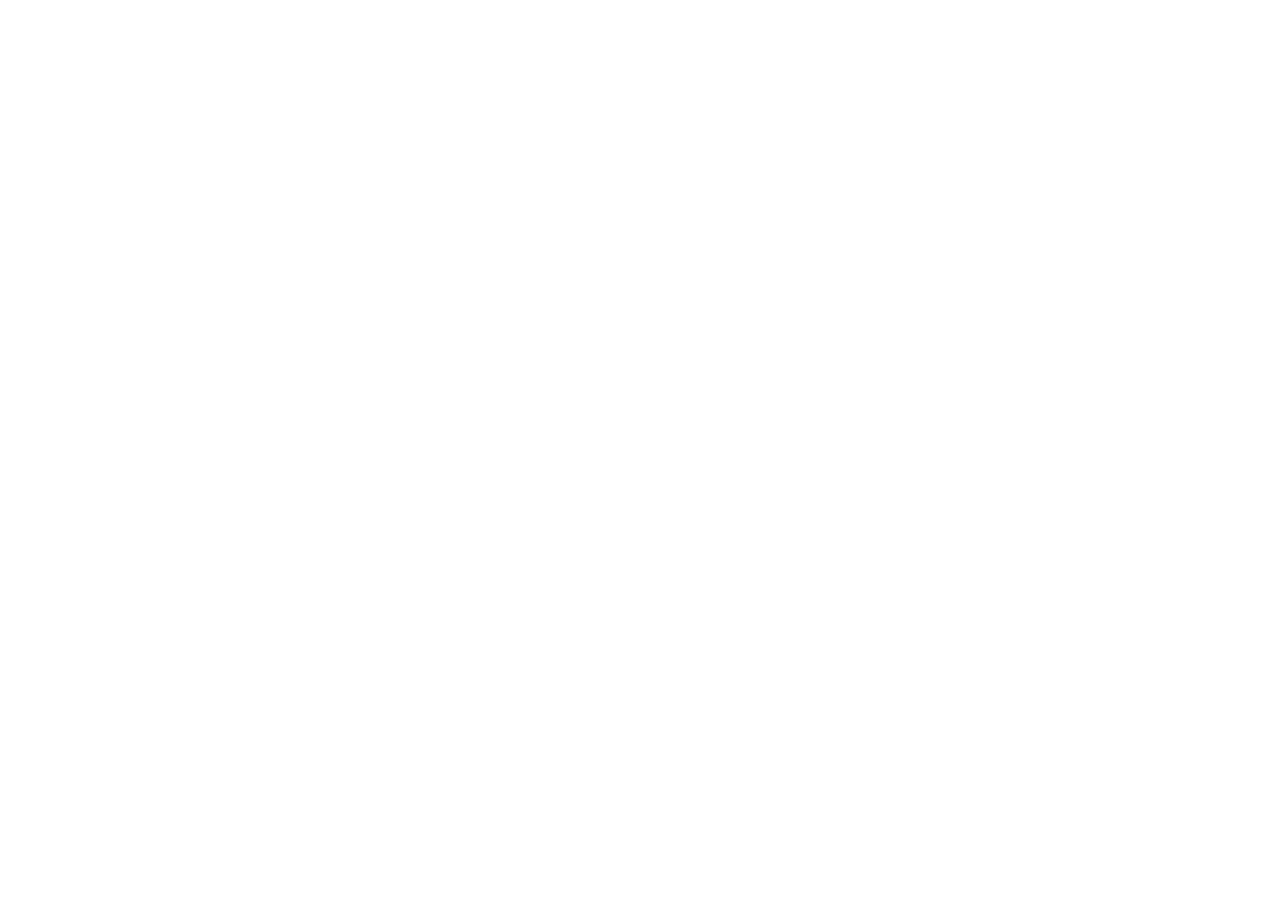
==== Mission-02/index.html @ 237cbb57 "미션2 커밋" ====
<!DOCTYPE html>
<html lang="ko-KR">
<head>
  <meta charset="UTF-8" />
  <meta http-equiv="X-UA-Compatible" content="IE=edge" />
  <meta name="viewport" content="width=device-width, initial-scale=1.0" />
  <title>오늘의 쇼핑 제안 - 쿠팡(Coupang)</title>
  <link rel="icon" href="/assets/favicon/favicon.png" />
  <link rel="preconnect" href="https://fonts.googleapis.com" />
  <link rel="preconnect" href="https://fonts.gstatic.com" crossorigin />
  <link href="https://fonts.googleapis.com/css2?family=Noto+Sans+KR:wght@100;300;400;500;700;900&display=swap" rel="stylesheet" />
  <link rel="stylesheet" href="/stylesheets/main.css" />
</head>
<body>
  
</body>
</html>
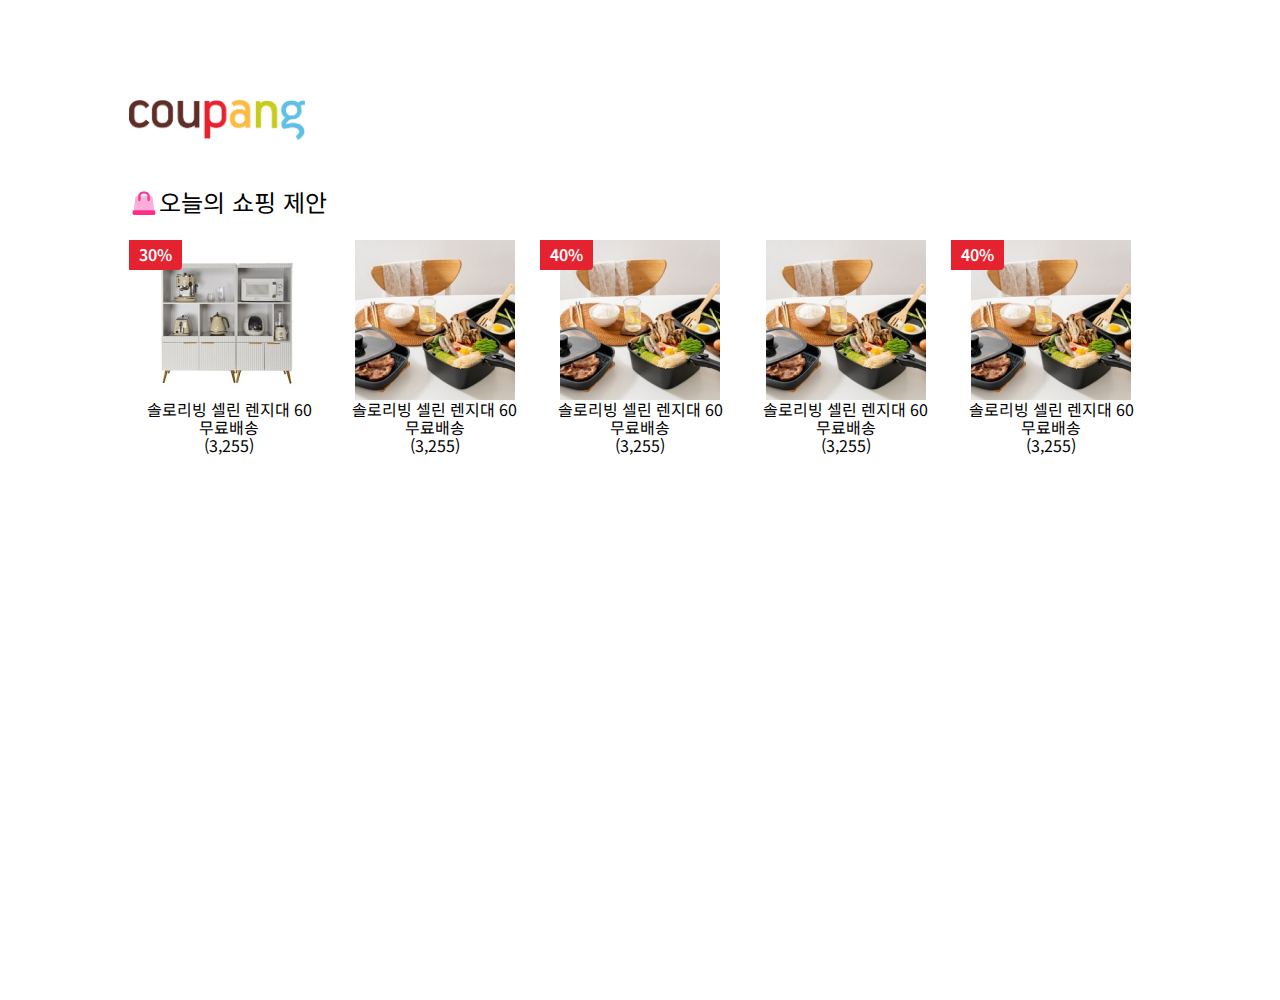
==== commit 5bbc8524: "중간저장용" ====
--- a/Mission-02/index.html
+++ b/Mission-02/index.html
@@ -1,17 +1,141 @@
 <!DOCTYPE html>
 <html lang="ko-KR">
-<head>
-  <meta charset="UTF-8" />
-  <meta http-equiv="X-UA-Compatible" content="IE=edge" />
-  <meta name="viewport" content="width=device-width, initial-scale=1.0" />
-  <title>오늘의 쇼핑 제안 - 쿠팡(Coupang)</title>
-  <link rel="icon" href="/assets/favicon/favicon.png" />
-  <link rel="preconnect" href="https://fonts.googleapis.com" />
-  <link rel="preconnect" href="https://fonts.gstatic.com" crossorigin />
-  <link href="https://fonts.googleapis.com/css2?family=Noto+Sans+KR:wght@100;300;400;500;700;900&display=swap" rel="stylesheet" />
-  <link rel="stylesheet" href="/stylesheets/main.css" />
-</head>
-<body>
+  <head>
+    <meta charset="UTF-8" />
+    <meta http-equiv="X-UA-Compatible" content="IE=edge" />
+    <meta name="viewport" content="width=device-width, initial-scale=1.0" />
+    <title>오늘의 쇼핑 제안 - 쿠팡(Coupang)</title>
+    <link rel="icon" href="/assets/favicon/favicon.png" />
+    <link rel="preconnect" href="https://fonts.googleapis.com" />
+    <link rel="preconnect" href="https://fonts.gstatic.com" crossorigin />
+    <link
+      href="https://fonts.googleapis.com/css2?family=Noto+Sans+KR:wght@100;300;400;500;700;900&display=swap"
+      rel="stylesheet" />
+      <link rel="stylesheet" href="./stylesheets/init/base.css">
+    <link rel="stylesheet" href="/stylesheets/main.css" />
+    <link rel="stylesheet" href="./stylesheets/theme.css"/>
+    <link rel="stylesheet" href="./stylesheets/pages/offer.css" />
+  </head>
+  <body>
+
+    <div class="layout">
+      <!-- Header -->
+      <header class="header">
+        <h1 class="logo">
+          <a href="https://www.coupang.com/" title="coupang-내가 잘사는 이유">
+            <picture>
+              <source srcset="./assets/logo/logo.webp" type="image/webp" />
+              <img src="./assets/logo/logo.png" alt="coupang-logo" />
+            </picture>
+          </a>
+        </h1>
+      </header>
+      <!-- Header end -->
   
-</body>
-</html>+      <!-- main -->
+      <main>
+        <!-- 오늘의 제안 section -->
+        <section class="offer">
+          
+          <h2>오늘의 쇼핑 제안</h2>
+        <!-- 리스트 -->
+         
+          <ul class="offer-wrap">
+            <li class="offer-item">
+              <a href="/">
+                <div class="discount-rate">30%</div>
+                <div class="item-image">
+                  <img src="./assets/offer/furniture.jpg" alt="렌지대 60">
+                </div>
+                <div class="item-info">
+                  <p>솔로리빙 셀린 렌지대 60</p>
+                  <div class="badge">
+                    <div class="free-ship">무료배송</div>
+                  </div>
+                  <div class="review">
+                    <span class="star"></span>
+                    <span class="count">(3,255)</span>
+                  </div>
+                </div>
+              </a>
+            </li>
+            <li class="offer-item">
+              <a href="/">
+                <!-- <div class="discount-rate">40%</div> -->
+                <div class="item-image">
+                  <img src="./assets/offer/boohgle.jpg" alt="">
+                </div>
+                <div class="item-info">
+                  <p>솔로리빙 셀린 렌지대 60</p>
+                  <div class="badge">
+                    <div class="free-ship">무료배송</div>
+                  </div>
+                  <div class="review">
+                    <span class="star"></span>
+                    <span class="count">(3,255)</span>
+                  </div>
+                </div>
+              </a>
+            </li>
+            <li class="offer-item">
+              <a href="/">
+                <div class="discount-rate">40%</div>
+                <div class="item-image">
+                  <img src="/Mission-02/assets/offer/boohgle.jpg" alt="">
+                </div>
+                <div class="item-info">
+                  <p>솔로리빙 셀린 렌지대 60</p>
+                  <div class="badge">
+                    <div class="free-ship">무료배송</div>
+                  </div>
+                  <div class="review">
+                    <span class="star"></span>
+                    <span class="count">(3,255)</span>
+                  </div>
+                </div>
+              </a>
+            </li>
+            <li class="offer-item">
+              <a href="/">
+                <!-- <div class="discount-rate">40%</div> -->
+                <div class="item-image">
+                  <img src="/Mission-02/assets/offer/boohgle.jpg" alt="">
+                </div>
+                <div class="item-info">
+                  <p>솔로리빙 셀린 렌지대 60</p>
+                  <div class="badge">
+                    <div class="free-ship">무료배송</div>
+                  </div>
+                  <div class="review">
+                    <span class="star"></span>
+                    <span class="count">(3,255)</span>
+                  </div>
+                </div>
+              </a>
+            </li>
+            <li class="offer-item">
+              <a href="/">
+                <div class="discount-rate">40%</div>
+                <div class="item-image">
+                  <img src="/Mission-02/assets/offer/boohgle.jpg" alt="">
+                </div>
+                <div class="item-info">
+                  <p>솔로리빙 셀린 렌지대 60</p>
+                  <div class="badge">
+                    <div class="free-ship">무료배송</div>
+                  </div>
+                  <div class="review">
+                    <span class="star"></span>
+                    <span class="count">(3,255)</span>
+                  </div>
+                </div>
+              </a>
+            </li>
+          </ul>
+  
+        </section>
+  
+      </main>
+    </div>
+  </body>
+</html>
--- a/Mission-02/stylesheets/init/base.css
+++ b/Mission-02/stylesheets/init/base.css
@@ -0,0 +1,77 @@
+*, *::before, *::after{
+  box-sizing: border-box;
+}
+
+body {
+  font: 1.6rem/1.15 var(--font-family);
+}
+
+a{
+  color: inherit;
+  text-decoration: none;
+}
+
+a img {
+  vertical-align: middle;
+}
+
+button {
+  cursor: pointer;
+}
+
+button:disabled {
+  cursor: not-allowed;
+}
+
+
+/* reset.css */
+
+
+html, body, h1, h2, h3, h4, h5, h6, p, blockquote, code, img, dl, dt, dd, ol, ul, li, fieldset, legend, caption {
+  margin: 0;
+  padding: 0;
+  border: 0;
+}
+
+/*div, span, article, section, header, footer, p, ul, li, fieldset, legend, label, a, nav { box-sizing: border-box; }*/
+html {
+  height: 100%;
+}
+
+body {
+  min-height: 100%;
+}
+
+html, body, div, span, applet, object, iframe,
+h1, h2, h3, h4, h5, h6, p, blockquote, pre,
+a, abbr, acronym, address, big, cite, code,
+del, dfn, em, img, ins, kbd, q, s, samp,
+small, strike, strong, sub, sup, tt, var,
+b, u, i, center,
+dl, dt, dd, ol, ul, li,
+fieldset, form, label, legend,
+table, caption, tbody, tfoot, thead, tr, th, td,
+article, aside, canvas, details, embed,
+figure, figcaption, footer, header, hgroup,
+menu, nav, output, ruby, section, summary,
+time, mark, audio, video {
+  margin: 0;
+  padding: 0;
+  border: 0;
+}
+
+article, aside, details, figcaption, figure,
+footer, header, hgroup, menu, nav, section {
+  display: block;
+}
+
+ol,
+ul {
+  list-style: none;
+}
+
+table {
+  border-collapse: collapse;
+  border-spacing: 0;
+}
+
--- a/Mission-02/stylesheets/theme.css
+++ b/Mission-02/stylesheets/theme.css
@@ -0,0 +1,81 @@
+/* Theme */
+:root{
+  --color-back: #181818;
+  --color-white: #FFFFFF;
+  --color-gray-100: #F3F3F3;
+  --color-gray-200: #E7E7E7;
+  --color-gray-300: #DCDCDC;
+  --color-gray-400: #D0D0D0;
+  --color-gray-500: #C4C4C4;
+  --color-gray-600: #AAA9A9;
+  --color-gray-700: #767676;
+  --color-gray-800: #4E4E4E;
+  --color-gray-900: #272727;
+  --color-blue-100: #CCEAFA;
+  --color-blue-200: #65CDE3;
+  --color-blue-300: #61BFE6;
+  --color-blue-400: #33ABE9;
+  --color-blue-500: #0096E4;
+  --color-blue-600: #0074E9;
+  --color-blue-700: #005A89;
+  --color-blue-800: #003C5B;
+  --color-blue-900: #001E2E;
+  --color-opacity-20: rgba(0,0,0,0.2);
+  --color-red-100: #FAD3D6;
+  --color-red-200: #F5A7AC;
+  --color-red-300: #EF7B83;
+  --color-red-400: #EA4F59;
+  --color-red-500: #E52330;
+  --color-red-600: #B71C26;
+  --color-red-700: #89151D;
+  --color-red-800: #5C0E13;
+  --color-red-900: #2E070A;
+  --color-yellow-100: #FEF2D9;
+  --color-yellow-200: #FDE4B4;
+  --color-yellow-300: #FDD78E;
+  --color-yellow-400: #FCC969;
+  --color-yellow-500: #FBBC43;
+  --color-yellow-600: #FF9B05;
+  --color-yellow-700: #977128;
+  --color-yellow-800: #644B1B;
+  --color-yellow-900: #32260D;
+  --color-green-100: #F4F5D2;
+  --color-green-200: #E9EBA5;
+  --color-green-300: #DDE177;
+  --color-green-400: #D2D74A;
+  --color-green-500: #C7CD1D;
+  --color-green-600: #9FA417;
+  --color-green-700: #777B11;
+  --color-green-800: #50520C;
+  --color-green-900: #282906;
+  --color-brown-100: #DFD5D4;
+  --color-brown-200: #BFABA9;
+  --color-brown-300: #9D7A6D;
+  --color-brown-400: #7E5852;
+  --color-brown-500: #5E2E27;
+  --color-brown-600: #4B251F;
+  --color-brown-700: #381C17;
+  --color-brown-800: #261210;
+  --color-brown-900: #130908;
+  --color-purple-100: #DFD8F2;
+  --color-purple-200: #BEB0E6;
+  --color-purple-300: #9E89D9;
+  --color-purple-400: #7D61CD;
+  --color-purple-500: #5D3AC0;
+  --color-purple-600: #4A2E9A;
+  --color-purple-700: #382373;
+  --color-purple-800: #25174D;
+  --color-purple-900: #130C26;
+
+  --base-size: 10px;
+  --font-family: 'Noto Sans KR', sans-serif;
+}
+
+html{
+  font-size: var(--base-size);
+}
+
+body{
+  color: var(--color-black);
+  background: var(--color-white);
+}--- a/Mission-02/stylesheets/pages/offer.css
+++ b/Mission-02/stylesheets/pages/offer.css
@@ -0,0 +1,65 @@
+/* 오늘의 쇼핑 제안 */
+
+
+
+
+.layout {
+
+    margin: 100px auto;
+    width: 1022px;
+     font-family:'Noto Sans KR', sans-serif;
+}
+.header {
+    margin-bottom: 48px;
+}
+.header .logo{}
+.header .logo a{}
+
+.header .logo a picture {}
+.header .logo a picture source{}
+.header .logo a picture img{
+    display: block;
+    width: 176px;
+}
+
+
+
+
+.offer {}
+.offer h2{
+    padding-left: 30px;
+    font-size: 24px;
+    font-weight: 400;
+    background-image: url("../../assets/icon/shopping.svg");
+    background-repeat: no-repeat;
+margin-bottom: 24px;
+}
+
+
+
+/* 리스트 */
+.offer .offer-wrap{
+    display: flex;
+    justify-content: space-between;
+}
+.offer .offer-wrap .offer-item{
+    position: relative;
+    width: 200px;
+    height: 270px;
+    text-align: center;
+
+}
+
+.offer .offer-wrap .offer-item a {}
+.offer .offer-wrap .offer-item a .discount-rate{
+    position: absolute;
+    color: white;
+    background-color: var(--color-red-500);
+    line-height: 180%;
+    font-size: 16px;
+    font-weight: 600;
+    width: 53px;
+    height: 30px;
+    text-align: center;
+    border-radius: 0 0 4px 0;
+}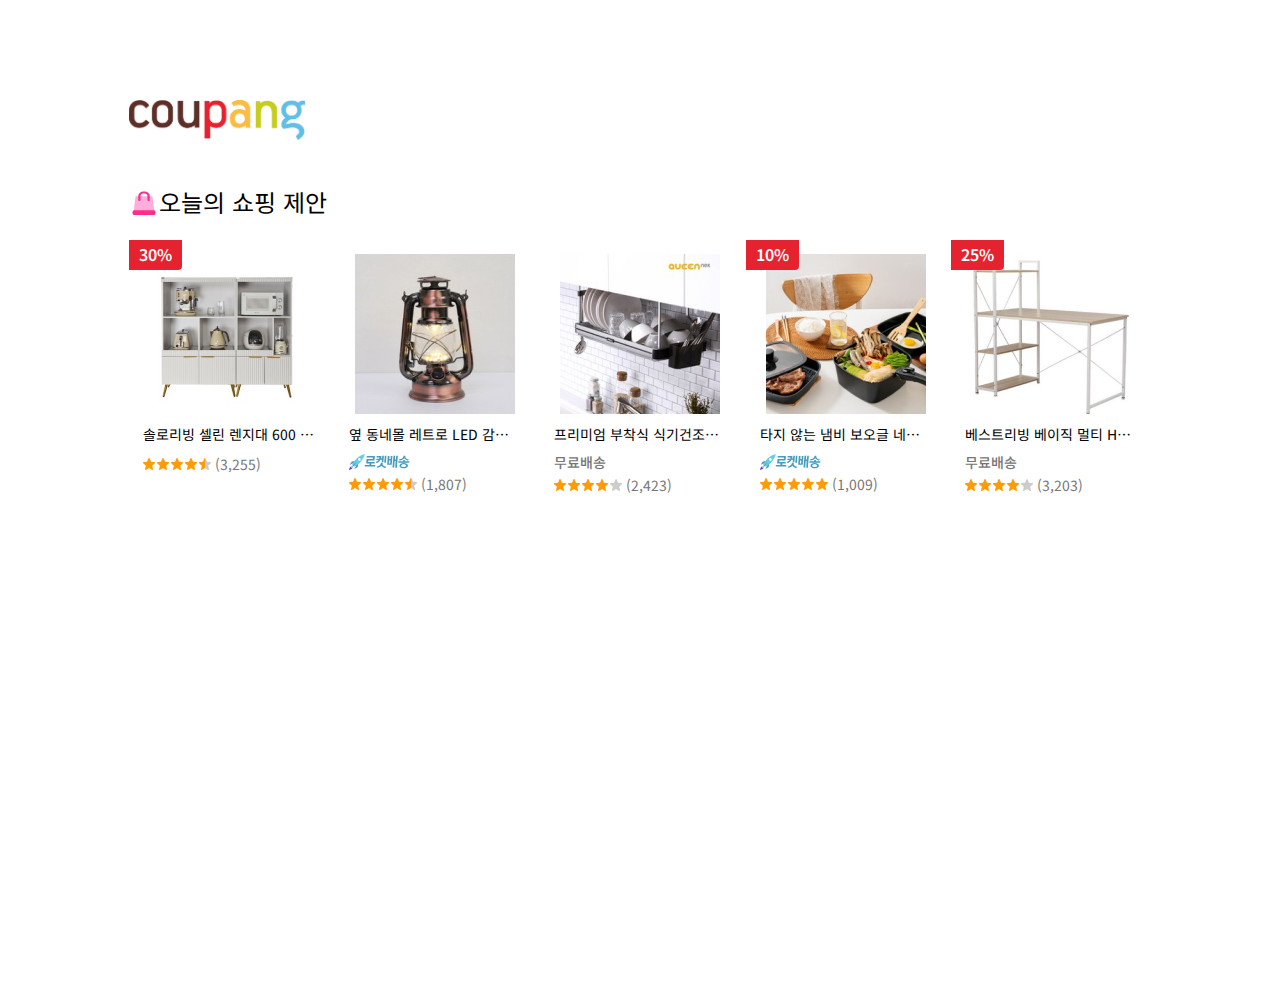
==== commit 8390650a: "미션2 거의 완성" ====
--- a/Mission-02/index.html
+++ b/Mission-02/index.html
@@ -5,7 +5,7 @@
     <meta http-equiv="X-UA-Compatible" content="IE=edge" />
     <meta name="viewport" content="width=device-width, initial-scale=1.0" />
     <title>오늘의 쇼핑 제안 - 쿠팡(Coupang)</title>
-    <link rel="icon" href="/assets/favicon/favicon.png" />
+    <link rel="icon" href="/assets/favicon/favicon.png" type="image/x-icon" />
     <link rel="preconnect" href="https://fonts.googleapis.com" />
     <link rel="preconnect" href="https://fonts.gstatic.com" crossorigin />
     <link
@@ -43,14 +43,14 @@
           <ul class="offer-wrap">
             <li class="offer-item">
               <a href="/">
-                <div class="discount-rate">30%</div>
+                <div class="discount-rate" aria-label="할인율">30%</div>
                 <div class="item-image">
                   <img src="./assets/offer/furniture.jpg" alt="렌지대 60">
                 </div>
                 <div class="item-info">
-                  <p>솔로리빙 셀린 렌지대 60</p>
+                  <p class="item-title">솔로리빙 셀린 렌지대 600 800 주방 수납장 템바보드 전자레인지 밥솥 에어프라이어 주방정리 수납장</p>
                   <div class="badge">
-                    <div class="free-ship">무료배송</div>
+                    <!-- <div class="free-ship">무료배송</div> -->
                   </div>
                   <div class="review">
                     <span class="star"></span>
@@ -61,76 +61,81 @@
             </li>
             <li class="offer-item">
               <a href="/">
-                <!-- <div class="discount-rate">40%</div> -->
+                <!-- <div class="discount-rate">30%</div> -->
                 <div class="item-image">
-                  <img src="./assets/offer/boohgle.jpg" alt="">
+                  <img src="./assets/offer/renton.jpg" alt="레트로 LED 감성 캠핑 랜턴 노란빛 대, 빈티지 브론즈">
                 </div>
                 <div class="item-info">
-                  <p>솔로리빙 셀린 렌지대 60</p>
+                  <p class="item-title">옆 동네몰 레트로 LED 감성 캠핑 랜턴 노란빛 대, 빈티지 브론즈</p>
                   <div class="badge">
-                    <div class="free-ship">무료배송</div>
+                    <!-- <div class="free-ship">무료배송</div> -->
+                    <img src="./assets/icon/badge-rocket.svg" alt="로켓배송">
                   </div>
                   <div class="review">
                     <span class="star"></span>
-                    <span class="count">(3,255)</span>
+                    <span class="count">(1,807)</span>
                   </div>
                 </div>
               </a>
             </li>
             <li class="offer-item">
               <a href="/">
-                <div class="discount-rate">40%</div>
+                <!-- <div class="discount-rate">30%</div> -->
                 <div class="item-image">
-                  <img src="/Mission-02/assets/offer/boohgle.jpg" alt="">
+                  <img src="./assets/offer/drying-rack.jpg" alt="식기건조대">
                 </div>
                 <div class="item-info">
-                  <p>솔로리빙 셀린 렌지대 60</p>
+                  <p class="item-title">프리미엄 부착식 식기건조대 (600~900)AL 싱크대선반 씽크선반 주방선반, 선택-2) 프리미엄 식기건조대 800AL</p>
                   <div class="badge">
                     <div class="free-ship">무료배송</div>
                   </div>
                   <div class="review">
-                    <span class="star"></span>
-                    <span class="count">(3,255)</span>
+                    <span class="star re80"></span>
+                    <span class="count">(2,423)</span>
                   </div>
                 </div>
               </a>
             </li>
             <li class="offer-item">
               <a href="/">
-                <!-- <div class="discount-rate">40%</div> -->
+                <div class="discount-rate" aria-label="할인율">10%</div>
                 <div class="item-image">
-                  <img src="/Mission-02/assets/offer/boohgle.jpg" alt="">
+                  <img src="./assets/offer/boohgle.jpg" alt="냄비">
                 </div>
                 <div class="item-info">
-                  <p>솔로리빙 셀린 렌지대 60</p>
+                  <p class="item-title">타지 않는 냄비 보오글 네모 6종 풀세트(51가지 안전시험 인증, hBN 세라믹 코팅)</p>
                   <div class="badge">
-                    <div class="free-ship">무료배송</div>
+                    <!-- <div class="free-ship">무료배송</div> -->
+                    <img src="./assets/icon/badge-rocket.svg" alt="로켓배송">
+
                   </div>
                   <div class="review">
-                    <span class="star"></span>
-                    <span class="count">(3,255)</span>
+                    <span class="star re100"></span>
+                    <span class="count">(1,009)</span>
                   </div>
                 </div>
               </a>
             </li>
             <li class="offer-item">
               <a href="/">
-                <div class="discount-rate">40%</div>
+                <div class="discount-rate" aria-label="할인율">25%</div>
                 <div class="item-image">
-                  <img src="/Mission-02/assets/offer/boohgle.jpg" alt="">
+                  <img src="./assets/offer/deskset.jpg" alt="철제 책상세트">
                 </div>
                 <div class="item-info">
-                  <p>솔로리빙 셀린 렌지대 60</p>
+                  <p class="item-title">베스트리빙 베이직 멀티 H형 1200 철제 책상세트, 화이트</p>
                   <div class="badge">
                     <div class="free-ship">무료배송</div>
                   </div>
                   <div class="review">
-                    <span class="star"></span>
-                    <span class="count">(3,255)</span>
+                    <span class="star re80"></span>
+                    <span class="count">(3,203)</span>
                   </div>
                 </div>
               </a>
             </li>
+            
+
           </ul>
   
         </section>
--- a/Mission-02/stylesheets/pages/offer.css
+++ b/Mission-02/stylesheets/pages/offer.css
@@ -46,7 +46,7 @@
     position: relative;
     width: 200px;
     height: 270px;
-    text-align: center;
+    /* text-align: center; */
 
 }
 
@@ -62,4 +62,56 @@
     height: 30px;
     text-align: center;
     border-radius: 0 0 4px 0;
+}
+
+.offer .offer-wrap .offer-item a .item-image {
+  padding: 14px 20px 12px;
+}
+
+.offer .offer-wrap .offer-item a .item-info {
+    margin: 0 14px;
+    width: 172px;
+}
+.offer .offer-wrap .offer-item a .item-info .item-title {
+    font-size: 14px;
+    font-weight: 400;
+    margin-bottom: 12px;
+    overflow: hidden;
+  text-overflow: ellipsis;
+  white-space: nowrap;
+}
+
+.offer .offer-wrap .offer-item a .item-info .badge {
+    margin-bottom: 4px;
+}
+.offer .offer-wrap .offer-item a .item-info .badge .free-ship{
+    font-weight: 500;
+    font-size: 14px;
+    line-height: 120%;
+    color: var(--color-gray-700);
+}
+.offer .offer-wrap .offer-item a .item-info .badge img{
+    display: block;
+    height: 16px;
+}
+.offer .offer-wrap .offer-item a .item-info .review {}
+.offer .offer-wrap .offer-item a .item-info .review .star {
+    display: inline-block;
+    background-image: url(../../assets/sprites/rating-stars.png);
+    background-repeat: no-repeat;
+    background-position: 0 -126px;
+    width: 68px;
+    height: 12px;
+}
+.offer .offer-wrap .offer-item a .item-info .review .star.re80 {
+    background-position: 0 -112px;
+}
+.offer .offer-wrap .offer-item a .item-info .review .star.re100 {
+    background-position: 0 -140px;
+}
+
+.offer .offer-wrap .offer-item a .item-info .review .count{
+    font-weight: 400;
+    font-size: 14px;
+    color: var(--color-gray-700);
 }